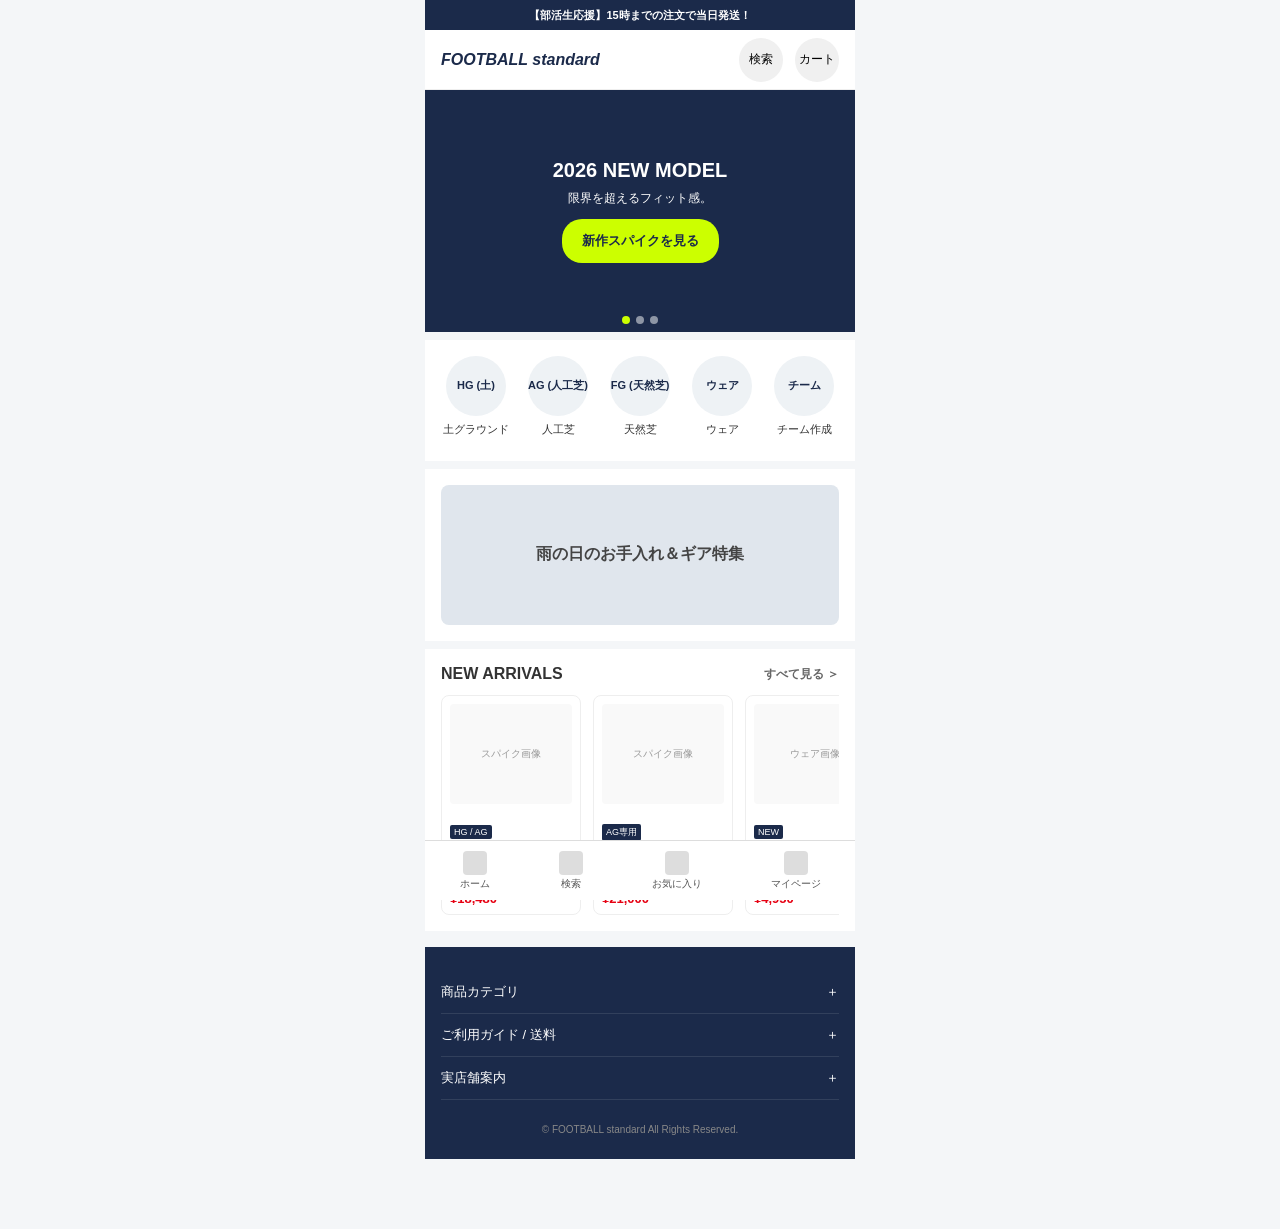
==== index.html @ c72a5ce6 "first commit" ====
<!DOCTYPE html>
<html lang="ja">
<head>
  <meta charset="UTF-8">
  <meta name="viewport" content="width=device-width, initial-scale=1.0">
  <title>FOOTBALL standard - トップページワイヤーフレーム</title>
  <link rel="stylesheet" href="css/style.css">
  <script src="js/script.js" defer></script>
</head>
<body>

  <!-- 1. アナウンスバー -->
  <div class="announcement-bar">
    【部活生応援】15時までの注文で当日発送！
  </div>

  <!-- 2. ヘッダー -->
  <header class="header">
    <div class="header-logo">FOOTBALL standard</div>
    <div class="header-icons">
      <button class="icon-btn">検索</button>
      <button class="icon-btn">カート</button>
    </div>
  </header>

  <!-- 3. ヒーローエリア (メインスライダー) -->
  <section class="hero">
    <h2>2026 NEW MODEL</h2>
    <p style="font-size: 12px; margin-bottom: 12px;">限界を超えるフィット感。</p>
    <a href="#" class="hero-btn">新作スパイクを見る</a>
    <div class="hero-dots">
      <div class="dot active"></div>
      <div class="dot"></div>
      <div class="dot"></div>
    </div>
  </section>

  <!-- 4. グラフィカルナビ (クイックアクセス) -->
  <section class="section">
    <div class="quick-nav">
      <div class="nav-item">
        <div class="nav-icon">HG (土)</div>
        <div class="nav-label">土グラウンド</div>
      </div>
      <div class="nav-item">
        <div class="nav-icon">AG (人工芝)</div>
        <div class="nav-label">人工芝</div>
      </div>
      <div class="nav-item">
        <div class="nav-icon">FG (天然芝)</div>
        <div class="nav-label">天然芝</div>
      </div>
      <div class="nav-item">
        <div class="nav-icon">ウェア</div>
        <div class="nav-label">ウェア</div>
      </div>
      <div class="nav-item">
        <div class="nav-icon">チーム</div>
        <div class="nav-label">チーム作成</div>
      </div>
    </div>
  </section>

  <!-- 5. 特集バナー -->
  <section class="section">
    <div class="banner">
      雨の日のお手入れ＆ギア特集
    </div>
  </section>

  <!-- 6. 新着商品 (カルーセル) -->
  <section class="section">
    <div class="section-title">
      NEW ARRIVALS
      <span>すべて見る ＞</span>
    </div>
    <div class="product-carousel">
      <!-- カードの見切れ（チラ見せ）演出でスライドを促進 -->
      <div class="product-card">
        <div class="product-img">スパイク画像</div>
        <span class="tag">HG / AG</span>
        <div class="product-name">スピードプロ 2026</div>
        <div class="product-price">¥18,480</div>
      </div>
      <div class="product-card">
        <div class="product-img">スパイク画像</div>
        <span class="tag">AG専用</span>
        <div class="product-name">コントロール エリート</div>
        <div class="product-price">¥21,000</div>
      </div>
      <div class="product-card">
        <div class="product-img">ウェア画像</div>
        <span class="tag">NEW</span>
        <div class="product-name">トレーニングプラシャツ</div>
        <div class="product-price">¥4,950</div>
      </div>
    </div>
  </section>

  <!-- 10. フッター -->
  <footer class="footer">
    <div class="footer-item">商品カテゴリ <span>＋</span></div>
    <div class="footer-item">ご利用ガイド / 送料 <span>＋</span></div>
    <div class="footer-item">実店舗案内 <span>＋</span></div>
    <div class="copyright">
      &copy; FOOTBALL standard All Rights Reserved.
    </div>
  </footer>

  <!-- 11. ボトムナビ (固定表示) -->
  <nav class="bottom-nav">
    <div class="bottom-nav-item">
      <div class="bottom-nav-icon"></div>
      ホーム
    </div>
    <div class="bottom-nav-item">
      <div class="bottom-nav-icon"></div>
      検索
    </div>
    <div class="bottom-nav-item">
      <div class="bottom-nav-icon"></div>
      お気に入り
    </div>
    <div class="bottom-nav-item">
      <div class="bottom-nav-icon"></div>
      マイページ
    </div>
  </nav>
</body>
</html>
---- css/style.css ----
/* 全体設定 */
    * {
      box-sizing: border-box;
      margin: 0;
      padding: 0;
    }
    body {
      font-family: -apple-system, BlinkMacSystemFont, "Segoe UI", Roboto, sans-serif;
      background-color: #f4f6f8;
      color: #333;
      padding-bottom: 70px; /* ボトムナビの高さ分の余白（必須） */
      max-width: 430px; /* スマホ画面幅の上限固定 */
      margin-left: auto;
      margin-right: auto;
    }
    a {
      text-decoration: none;
      color: inherit;
    }

    /* 1. アナウンスバー (高さ:約30px) */
    .announcement-bar {
      height: 30px;
      background-color: #1b2a4a;
      color: #fff;
      font-size: 11px;
      display: flex;
      align-items: center;
      justify-content: center;
      font-weight: bold;
    }

    /* 2. ヘッダー (高さ:60px・固定追従) */
    .header {
      height: 60px;
      background-color: #fff;
      border-bottom: 1px solid #eee;
      display: flex;
      align-items: center;
      justify-content: space-between;
      padding: 0 16px;
      position: sticky;
      top: 0;
      z-index: 100;
    }
    .header-logo {
      font-weight: 900;
      font-size: 16px;
      color: #1b2a4a;
      font-style: italic;
    }
    .header-icons {
      display: flex;
      gap: 12px;
    }
    /* タップ領域44px以上を確保するボタン */
    .icon-btn {
      width: 44px;
      height: 44px;
      background-color: #f0f0f0;
      border-radius: 50%;
      display: flex;
      align-items: center;
      justify-content: center;
      font-size: 12px;
      border: none;
      cursor: pointer;
    }

    /* 3. ヒーローエリア (アスペクト比 16:9 / 高さ:約220px) */
    .hero {
      width: 100%;
      aspect-ratio: 16 / 9;
      background-color: #1b2a4a;
      color: #fff;
      display: flex;
      flex-direction: column;
      align-items: center;
      justify-content: center;
      position: relative;
      text-align: center;
      padding: 16px;
    }
    .hero h2 {
      font-size: 20px;
      margin-bottom: 8px;
    }
    .hero-btn {
      background-color: #ccff00;
      color: #1b2a4a;
      font-weight: bold;
      padding: 10px 20px;
      border-radius: 20px;
      font-size: 13px;
      min-height: 44px;
      display: inline-flex;
      align-items: center;
    }
    /* インジケーター（ドット） */
    .hero-dots {
      position: absolute;
      bottom: 8px;
      display: flex;
      gap: 6px;
    }
    .dot {
      width: 8px;
      height: 8px;
      background-color: rgba(255,255,255,0.5);
      border-radius: 50%;
    }
    .dot.active {
      background-color: #ccff00;
    }

    /* 共通セクションスタイル */
    .section {
      padding: 16px;
      background-color: #fff;
      margin-top: 8px;
    }
    .section-title {
      font-size: 16px;
      font-weight: bold;
      margin-bottom: 12px;
      display: flex;
      justify-content: space-between;
      align-items: flex-end;
    }
    .section-title span {
      font-size: 12px;
      color: #666;
    }

    /* 4. グラフィカルナビ (横スクロール / 高さ:約90px) */
    .quick-nav {
      display: flex;
      gap: 12px;
      overflow-x: auto;
      padding-bottom: 8px;
      scrollbar-width: none; /* スクロールバー非表示 */
    }
    .nav-item {
      flex: 0 0 70px;
      text-align: center;
    }
    .nav-icon {
      width: 60px;
      height: 60px;
      background-color: #eef2f5;
      border-radius: 50%;
      margin: 0 auto 6px;
      display: flex;
      align-items: center;
      justify-content: center;
      font-size: 11px;
      font-weight: bold;
      color: #1b2a4a;
    }
    .nav-label {
      font-size: 11px;
    }

    /* 5. 特集バナー (高さ:約140px) */
    .banner {
      width: 100%;
      height: 140px;
      background-color: #e0e6ed;
      border-radius: 8px;
      display: flex;
      align-items: center;
      justify-content: center;
      font-weight: bold;
      color: #444;
    }

    /* 6. 新着商品・カルーセル (カードサイズ: 140px × 220px) */
    .product-carousel {
      display: flex;
      gap: 12px;
      overflow-x: auto;
      scrollbar-width: none;
    }
    .product-card {
      flex: 0 0 140px;
      height: 220px;
      border: 1px solid #eee;
      border-radius: 8px;
      padding: 8px;
      display: flex;
      flex-direction: column;
      justify-content: space-between;
      background-color: #fff;
    }
    .product-img {
      width: 100%;
      height: 100px;
      background-color: #f9f9f9;
      border-radius: 4px;
      display: flex;
      align-items: center;
      justify-content: center;
      font-size: 10px;
      color: #999;
    }
    .tag {
      font-size: 9px;
      background-color: #1b2a4a;
      color: #fff;
      padding: 2px 4px;
      border-radius: 2px;
      align-self: flex-start;
      margin: 4px 0;
    }
    .product-name {
      font-size: 11px;
      font-weight: bold;
      line-height: 1.3;
    }
    .product-price {
      font-size: 13px;
      color: #e60012;
      font-weight: bold;
    }

    /* 10. フッター (高さ可变・アコーディオン想定) */
    .footer {
      background-color: #1b2a4a;
      color: #fff;
      padding: 24px 16px;
      margin-top: 16px;
    }
    .footer-item {
      padding: 12px 0;
      border-bottom: 1px solid rgba(255,255,255,0.1);
      font-size: 13px;
      display: flex;
      justify-content: space-between;
    }
    .copyright {
      text-align: center;
      font-size: 10px;
      color: #888;
      margin-top: 24px;
    }

    /* 11. ボトムナビ (高さ:60px・最下部固定) */
    .bottom-nav {
      position: fixed;
      bottom: 0;
      left: 50%;
      transform: translateX(-50%);
      width: 100%;
      max-width: 430px;
      height: 60px;
      background-color: #fff;
      border-top: 1px solid #ddd;
      display: flex;
      justify-content: space-around;
      align-items: center;
      z-index: 1000;
    }
    .bottom-nav-item {
      display: flex;
      flex-direction: column;
      align-items: center;
      font-size: 10px;
      color: #555;
    }
    .bottom-nav-icon {
      width: 24px;
      height: 24px;
      background-color: #ddd;
      border-radius: 4px;
      margin-bottom: 2px;
    }
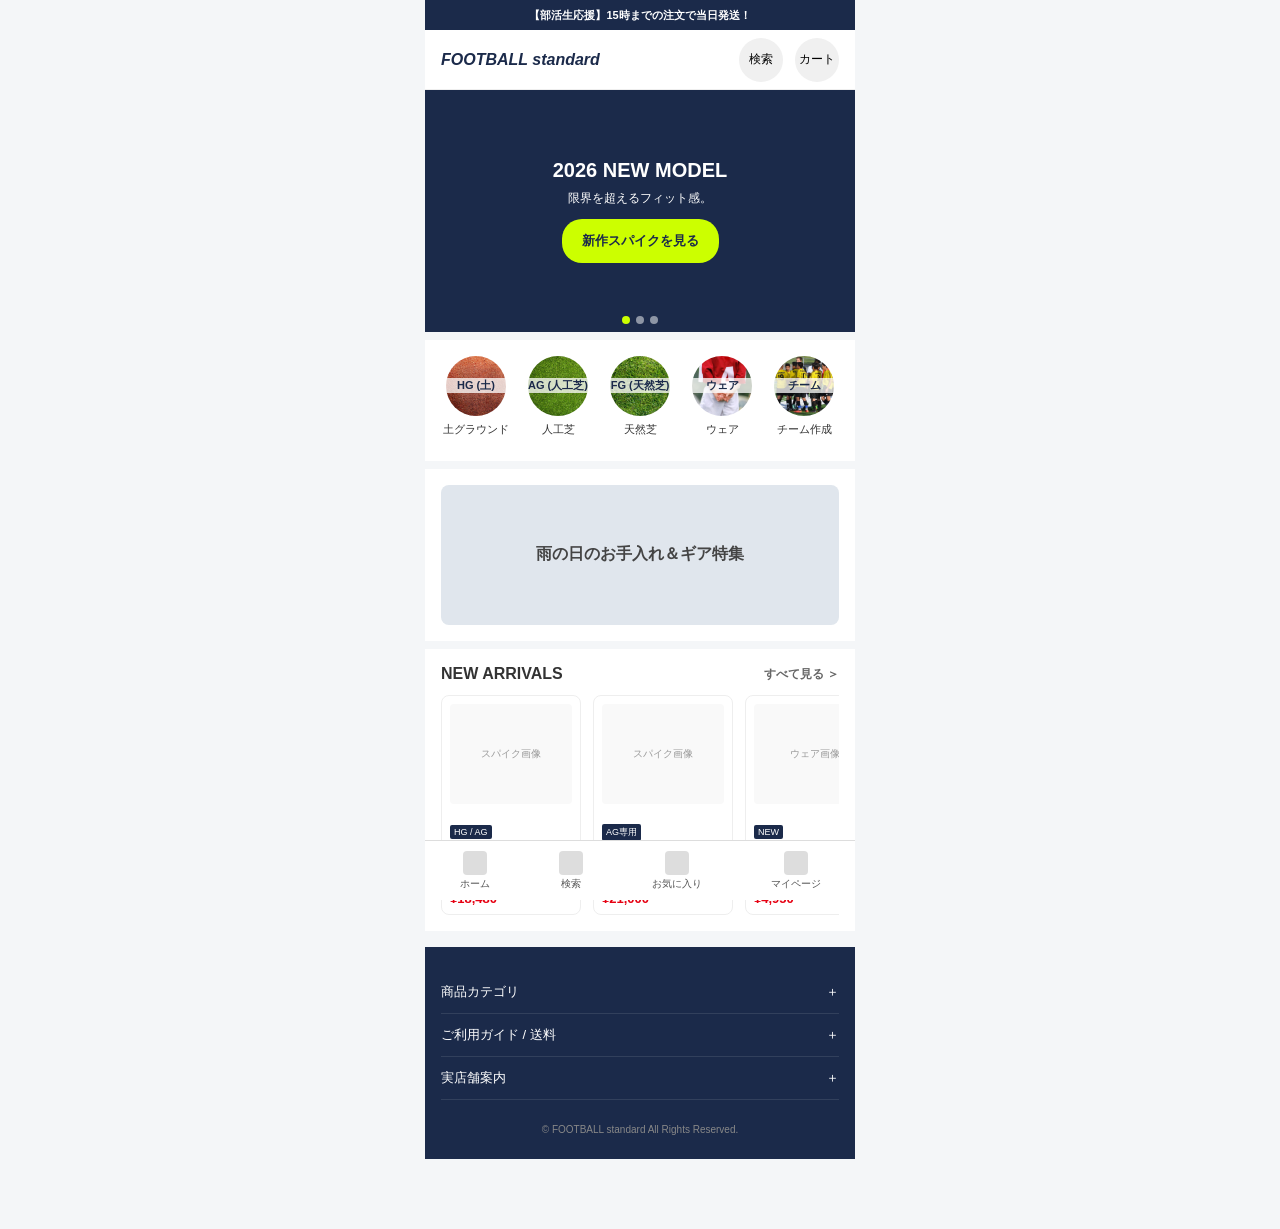
==== commit 15903bea: "nav-icon背景画像を設定・文字の背景色を追加" ====
--- a/index.html
+++ b/index.html
@@ -39,23 +39,24 @@
   <section class="section">
     <div class="quick-nav">
       <div class="nav-item">
-        <div class="nav-icon">HG (土)</div>
+        <!-- 追記 nav-icon1-5 20260911 -->
+        <div class="nav-icon nav-icon1"><span>HG (土)</span></div>
         <div class="nav-label">土グラウンド</div>
       </div>
       <div class="nav-item">
-        <div class="nav-icon">AG (人工芝)</div>
+        <div class="nav-icon nav-icon2"><span>AG (人工芝)</span></div>
         <div class="nav-label">人工芝</div>
       </div>
       <div class="nav-item">
-        <div class="nav-icon">FG (天然芝)</div>
+        <div class="nav-icon nav-icon3"><span>FG (天然芝)</span></div>
         <div class="nav-label">天然芝</div>
       </div>
       <div class="nav-item">
-        <div class="nav-icon">ウェア</div>
+        <div class="nav-icon nav-icon4"><span>ウェア</span></div>
         <div class="nav-label">ウェア</div>
       </div>
       <div class="nav-item">
-        <div class="nav-icon">チーム</div>
+        <div class="nav-icon nav-icon5"><span>チーム</span></div>
         <div class="nav-label">チーム作成</div>
       </div>
     </div>
--- a/css/style.css
+++ b/css/style.css
@@ -1,276 +1,341 @@
     /* 全体設定 */
     * {
-      box-sizing: border-box;
-      margin: 0;
-      padding: 0;
-    }
+        box-sizing: border-box;
+        margin: 0;
+        padding: 0;
+    }
+
     body {
-      font-family: -apple-system, BlinkMacSystemFont, "Segoe UI", Roboto, sans-serif;
-      background-color: #f4f6f8;
-      color: #333;
-      padding-bottom: 70px; /* ボトムナビの高さ分の余白（必須） */
-      max-width: 430px; /* スマホ画面幅の上限固定 */
-      margin-left: auto;
-      margin-right: auto;
-    }
+        font-family: -apple-system, BlinkMacSystemFont, "Segoe UI", Roboto, sans-serif;
+        background-color: #f4f6f8;
+        color: #333;
+        padding-bottom: 70px;
+        /* ボトムナビの高さ分の余白（必須） */
+        max-width: 430px;
+        /* スマホ画面幅の上限固定 */
+        margin-left: auto;
+        margin-right: auto;
+    }
+
     a {
-      text-decoration: none;
-      color: inherit;
+        text-decoration: none;
+        color: inherit;
     }
 
     /* 1. アナウンスバー (高さ:約30px) */
     .announcement-bar {
-      height: 30px;
-      background-color: #1b2a4a;
-      color: #fff;
-      font-size: 11px;
-      display: flex;
-      align-items: center;
-      justify-content: center;
-      font-weight: bold;
+        height: 30px;
+        background-color: #1b2a4a;
+        color: #fff;
+        font-size: 11px;
+        display: flex;
+        align-items: center;
+        justify-content: center;
+        font-weight: bold;
     }
 
     /* 2. ヘッダー (高さ:60px・固定追従) */
     .header {
-      height: 60px;
-      background-color: #fff;
-      border-bottom: 1px solid #eee;
-      display: flex;
-      align-items: center;
-      justify-content: space-between;
-      padding: 0 16px;
-      position: sticky;
-      top: 0;
-      z-index: 100;
-    }
+        height: 60px;
+        background-color: #fff;
+        border-bottom: 1px solid #eee;
+        display: flex;
+        align-items: center;
+        justify-content: space-between;
+        padding: 0 16px;
+        position: sticky;
+        top: 0;
+        z-index: 100;
+    }
+
     .header-logo {
-      font-weight: 900;
-      font-size: 16px;
-      color: #1b2a4a;
-      font-style: italic;
-    }
+        font-weight: 900;
+        font-size: 16px;
+        color: #1b2a4a;
+        font-style: italic;
+    }
+
     .header-icons {
-      display: flex;
-      gap: 12px;
-    }
+        display: flex;
+        gap: 12px;
+    }
+
     /* タップ領域44px以上を確保するボタン */
     .icon-btn {
-      width: 44px;
-      height: 44px;
-      background-color: #f0f0f0;
-      border-radius: 50%;
-      display: flex;
-      align-items: center;
-      justify-content: center;
-      font-size: 12px;
-      border: none;
-      cursor: pointer;
+        width: 44px;
+        height: 44px;
+        background-color: #f0f0f0;
+        border-radius: 50%;
+        display: flex;
+        align-items: center;
+        justify-content: center;
+        font-size: 12px;
+        border: none;
+        cursor: pointer;
     }
 
     /* 3. ヒーローエリア (アスペクト比 16:9 / 高さ:約220px) */
     .hero {
-      width: 100%;
-      aspect-ratio: 16 / 9;
-      background-color: #1b2a4a;
-      color: #fff;
-      display: flex;
-      flex-direction: column;
-      align-items: center;
-      justify-content: center;
-      position: relative;
-      text-align: center;
-      padding: 16px;
-    }
+        width: 100%;
+        aspect-ratio: 16 / 9;
+        background-color: #1b2a4a;
+        color: #fff;
+        display: flex;
+        flex-direction: column;
+        align-items: center;
+        justify-content: center;
+        position: relative;
+        text-align: center;
+        padding: 16px;
+    }
+
     .hero h2 {
-      font-size: 20px;
-      margin-bottom: 8px;
-    }
+        font-size: 20px;
+        margin-bottom: 8px;
+    }
+
     .hero-btn {
-      background-color: #ccff00;
-      color: #1b2a4a;
-      font-weight: bold;
-      padding: 10px 20px;
-      border-radius: 20px;
-      font-size: 13px;
-      min-height: 44px;
-      display: inline-flex;
-      align-items: center;
-    }
+        background-color: #ccff00;
+        color: #1b2a4a;
+        font-weight: bold;
+        padding: 10px 20px;
+        border-radius: 20px;
+        font-size: 13px;
+        min-height: 44px;
+        display: inline-flex;
+        align-items: center;
+    }
+
     /* インジケーター（ドット） */
     .hero-dots {
-      position: absolute;
-      bottom: 8px;
-      display: flex;
-      gap: 6px;
-    }
+        position: absolute;
+        bottom: 8px;
+        display: flex;
+        gap: 6px;
+    }
+
     .dot {
-      width: 8px;
-      height: 8px;
-      background-color: rgba(255,255,255,0.5);
-      border-radius: 50%;
-    }
+        width: 8px;
+        height: 8px;
+        background-color: rgba(255, 255, 255, 0.5);
+        border-radius: 50%;
+    }
+
     .dot.active {
-      background-color: #ccff00;
+        background-color: #ccff00;
     }
 
     /* 共通セクションスタイル */
     .section {
-      padding: 16px;
-      background-color: #fff;
-      margin-top: 8px;
-    }
+        padding: 16px;
+        background-color: #fff;
+        margin-top: 8px;
+    }
+
     .section-title {
-      font-size: 16px;
-      font-weight: bold;
-      margin-bottom: 12px;
-      display: flex;
-      justify-content: space-between;
-      align-items: flex-end;
-    }
+        font-size: 16px;
+        font-weight: bold;
+        margin-bottom: 12px;
+        display: flex;
+        justify-content: space-between;
+        align-items: flex-end;
+    }
+
     .section-title span {
-      font-size: 12px;
-      color: #666;
+        font-size: 12px;
+        color: #666;
     }
 
     /* 4. グラフィカルナビ (横スクロール / 高さ:約90px) */
     .quick-nav {
-      display: flex;
-      gap: 12px;
-      overflow-x: auto;
-      padding-bottom: 8px;
-      scrollbar-width: none; /* スクロールバー非表示 */
-    }
+        display: flex;
+        gap: 12px;
+        overflow-x: auto;
+        padding-bottom: 8px;
+        scrollbar-width: none;
+        /* スクロールバー非表示 */
+    }
+
     .nav-item {
-      flex: 0 0 70px;
-      text-align: center;
-    }
+        flex: 0 0 70px;
+        text-align: center;
+    }
+
     .nav-icon {
-      width: 60px;
-      height: 60px;
-      background-color: #eef2f5;
-      border-radius: 50%;
-      margin: 0 auto 6px;
-      display: flex;
-      align-items: center;
-      justify-content: center;
-      font-size: 11px;
-      font-weight: bold;
-      color: #1b2a4a;
-    }
+        width: 60px;
+        height: 60px;
+        background-color: #eef2f5;
+        border-radius: 50%;
+        margin: 0 auto 6px;
+        display: flex;
+        align-items: center;
+        justify-content: center;
+        font-size: 11px;
+        font-weight: bold;
+        color: #1b2a4a;
+    }
+
+    /* 追記 .nav-icon1-5 20260911 ※165行は文字の縁取りを試したが不採用とした*/
+    .nav-icon span {
+        background-color: rgba(255, 255, 255, 0.75);
+        width: 100%;
+    }
+
+    .nav-icon1 {
+        background-image: url("../images/nav-icon1.jpg");
+        background-size: cover;
+        color: #1b2a4a;
+        /* -webkit-text-stroke:0.5px #000000; */
+    }
+
+    .nav-icon2 {
+        background-image: url("../images/nav-icon2.jpg");
+        background-size: cover;
+        color: #1b2a4a;
+    }
+
+    .nav-icon3 {
+        background-image: url("../images/nav-icon3.jpg");
+        background-size: cover;
+        color: #1b2a4a;
+    }
+
+    .nav-icon4 {
+        background-image: url("../images/nav-icon4.jpg");
+        background-size: cover;
+        background-position: center;
+        color: #1b2a4a;
+    }
+
+    .nav-icon5 {
+        background-image: url("../images/nav-icon5.jpg");
+        background-size: cover;
+        color: #1b2a4a;
+    }
+
     .nav-label {
-      font-size: 11px;
+        font-size: 11px;
     }
 
     /* 5. 特集バナー (高さ:約140px) */
     .banner {
-      width: 100%;
-      height: 140px;
-      background-color: #e0e6ed;
-      border-radius: 8px;
-      display: flex;
-      align-items: center;
-      justify-content: center;
-      font-weight: bold;
-      color: #444;
+        width: 100%;
+        height: 140px;
+        background-color: #e0e6ed;
+        border-radius: 8px;
+        display: flex;
+        align-items: center;
+        justify-content: center;
+        font-weight: bold;
+        color: #444;
     }
 
     /* 6. 新着商品・カルーセル (カードサイズ: 140px × 220px) */
     .product-carousel {
-      display: flex;
-      gap: 12px;
-      overflow-x: auto;
-      scrollbar-width: none;
-    }
+        display: flex;
+        gap: 12px;
+        overflow-x: auto;
+        scrollbar-width: none;
+    }
+
     .product-card {
-      flex: 0 0 140px;
-      height: 220px;
-      border: 1px solid #eee;
-      border-radius: 8px;
-      padding: 8px;
-      display: flex;
-      flex-direction: column;
-      justify-content: space-between;
-      background-color: #fff;
-    }
+        flex: 0 0 140px;
+        height: 220px;
+        border: 1px solid #eee;
+        border-radius: 8px;
+        padding: 8px;
+        display: flex;
+        flex-direction: column;
+        justify-content: space-between;
+        background-color: #fff;
+    }
+
     .product-img {
-      width: 100%;
-      height: 100px;
-      background-color: #f9f9f9;
-      border-radius: 4px;
-      display: flex;
-      align-items: center;
-      justify-content: center;
-      font-size: 10px;
-      color: #999;
-    }
+        width: 100%;
+        height: 100px;
+        background-color: #f9f9f9;
+        border-radius: 4px;
+        display: flex;
+        align-items: center;
+        justify-content: center;
+        font-size: 10px;
+        color: #999;
+    }
+
     .tag {
-      font-size: 9px;
-      background-color: #1b2a4a;
-      color: #fff;
-      padding: 2px 4px;
-      border-radius: 2px;
-      align-self: flex-start;
-      margin: 4px 0;
-    }
+        font-size: 9px;
+        background-color: #1b2a4a;
+        color: #fff;
+        padding: 2px 4px;
+        border-radius: 2px;
+        align-self: flex-start;
+        margin: 4px 0;
+    }
+
     .product-name {
-      font-size: 11px;
-      font-weight: bold;
-      line-height: 1.3;
-    }
+        font-size: 11px;
+        font-weight: bold;
+        line-height: 1.3;
+    }
+
     .product-price {
-      font-size: 13px;
-      color: #e60012;
-      font-weight: bold;
+        font-size: 13px;
+        color: #e60012;
+        font-weight: bold;
     }
 
     /* 10. フッター (高さ可变・アコーディオン想定) */
     .footer {
-      background-color: #1b2a4a;
-      color: #fff;
-      padding: 24px 16px;
-      margin-top: 16px;
-    }
+        background-color: #1b2a4a;
+        color: #fff;
+        padding: 24px 16px;
+        margin-top: 16px;
+    }
+
     .footer-item {
-      padding: 12px 0;
-      border-bottom: 1px solid rgba(255,255,255,0.1);
-      font-size: 13px;
-      display: flex;
-      justify-content: space-between;
-    }
+        padding: 12px 0;
+        border-bottom: 1px solid rgba(255, 255, 255, 0.1);
+        font-size: 13px;
+        display: flex;
+        justify-content: space-between;
+    }
+
     .copyright {
-      text-align: center;
-      font-size: 10px;
-      color: #888;
-      margin-top: 24px;
+        text-align: center;
+        font-size: 10px;
+        color: #888;
+        margin-top: 24px;
     }
 
     /* 11. ボトムナビ (高さ:60px・最下部固定) */
     .bottom-nav {
-      position: fixed;
-      bottom: 0;
-      left: 50%;
-      transform: translateX(-50%);
-      width: 100%;
-      max-width: 430px;
-      height: 60px;
-      background-color: #fff;
-      border-top: 1px solid #ddd;
-      display: flex;
-      justify-content: space-around;
-      align-items: center;
-      z-index: 1000;
-    }
+        position: fixed;
+        bottom: 0;
+        left: 50%;
+        transform: translateX(-50%);
+        width: 100%;
+        max-width: 430px;
+        height: 60px;
+        background-color: #fff;
+        border-top: 1px solid #ddd;
+        display: flex;
+        justify-content: space-around;
+        align-items: center;
+        z-index: 1000;
+    }
+
     .bottom-nav-item {
-      display: flex;
-      flex-direction: column;
-      align-items: center;
-      font-size: 10px;
-      color: #555;
-    }
+        display: flex;
+        flex-direction: column;
+        align-items: center;
+        font-size: 10px;
+        color: #555;
+    }
+
     .bottom-nav-icon {
-      width: 24px;
-      height: 24px;
-      background-color: #ddd;
-      border-radius: 4px;
-      margin-bottom: 2px;
-    }
+        width: 24px;
+        height: 24px;
+        background-color: #ddd;
+        border-radius: 4px;
+        margin-bottom: 2px;
+    }
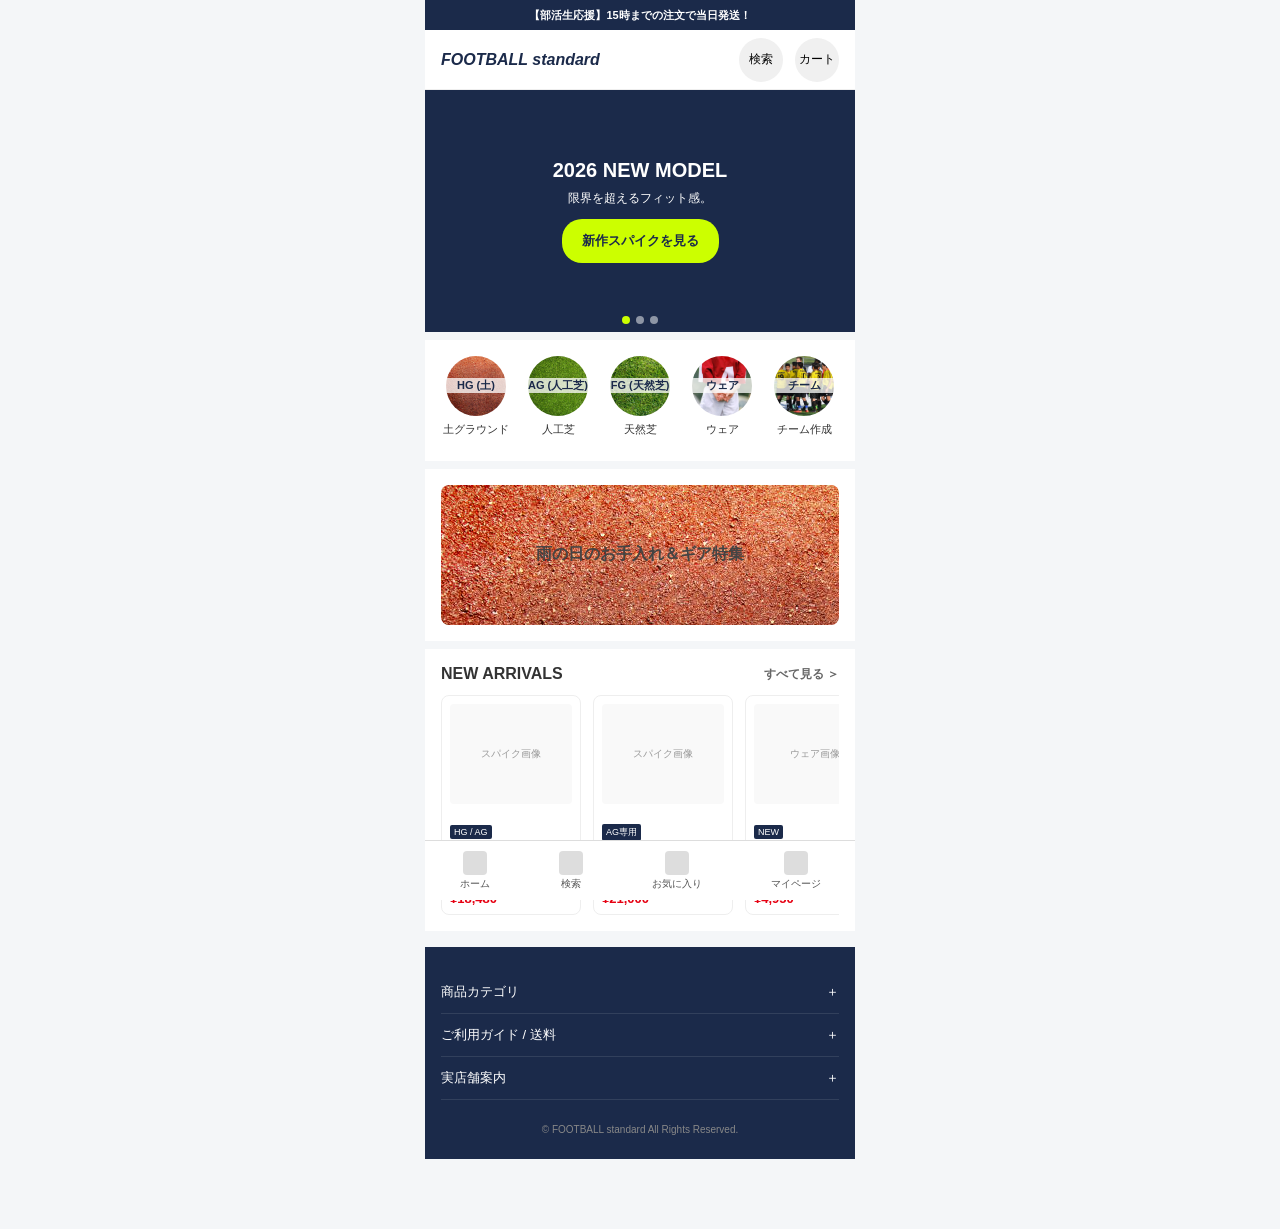
==== commit 35169f84: "バナー背景を変更" ====
--- a/index.html
+++ b/index.html
@@ -127,5 +127,54 @@
       マイページ
     </div>
   </nav>
+  <!-- 20260912追加　検索アイコン -->
+<!-- 検索全画面モーダル -->
+<div id="search-modal" class="search-modal">
+  <div class="search-modal-content">
+    <div class="search-header">
+      <div class="search-input-wrapper">
+        <input type="text" id="modal-search-input" placeholder="スパイク、ウェア、HG/AGなどから探す..." autocomplete="off">
+        <button id="clear-search-btn" class="clear-btn">&times;</button>
+      </div>
+      <button id="close-search-btn" class="close-btn">キャンセル</button>
+    </div>
+
+    <!-- よく検索されているキーワード（クイック検索） -->
+    <div class="search-suggestions">
+      <p class="suggestion-title">人気の検索キーワード</p>
+      <div class="keyword-tags">
+        <span class="tag-item">HG スパイク</span>
+        <span class="tag-item">AG 人工芝</span>
+        <span class="tag-item">ナイキ</span>
+        <span class="tag-item">部活生応援</span>
+        <span class="tag-item">GKグローブ</span>
+      </div>
+    </div>
+  </div>
+</div>
+<!-- 20260912 カートアイコン機能追加 -->
+<!-- カートドロワー（サイドバー） -->
+<div id="cart-overlay" class="cart-overlay"></div>
+
+<div id="cart-drawer" class="cart-drawer">
+  <div class="cart-header">
+    <h3>ショッピングカート (<span id="cart-count">0</span>)</h3>
+    <button id="close-cart-btn" class="close-btn">&times;</button>
+  </div>
+
+  <!-- カート内商品リストエリア -->
+  <div id="cart-items" class="cart-items">
+    <p class="empty-msg">カートに商品が入っていません。</p>
+  </div>
+
+  <!-- フッター：合計金額＆購入手続きボタン -->
+  <div class="cart-footer">
+    <div class="cart-total-row">
+      <span>小計（税込）</span>
+      <span id="cart-total-price">¥0</span>
+    </div>
+    <button id="checkout-btn" class="checkout-btn" disabled>ご購入手続きへ進む</button>
+  </div>
+</div>
 </body>
 </html>
--- a/css/style.css
+++ b/css/style.css
@@ -221,7 +221,9 @@
     .banner {
         width: 100%;
         height: 140px;
-        background-color: #e0e6ed;
+        /* background-color: #e0e6ed; */
+        /* ↓2026/10/8追記 */
+        background-image: url(../images/nav-icon1.jpg);
         border-radius: 8px;
         display: flex;
         align-items: center;
@@ -338,4 +340,252 @@
         background-color: #ddd;
         border-radius: 4px;
         margin-bottom: 2px;
-    }+    }
+/* 20260912追加　検索アイコン */
+/* 検索モーダル全体の非表示・スタイル */
+.search-modal {
+  position: fixed;
+  top: 0;
+  left: 0;
+  width: 100%;
+  height: 100%;
+  background-color: rgba(255, 255, 255, 0.98);
+  z-index: 2000;
+  opacity: 0;
+  visibility: hidden;
+  transition: opacity 0.2s ease, visibility 0.2s ease;
+}
+
+/* 表示時のクラス */
+.search-modal.active {
+  opacity: 1;
+  visibility: visible;
+}
+
+.search-modal-content {
+  max-width: 600px;
+  margin: 0 auto;
+  padding: 16px;
+}
+
+/* 検索入力ヘッダー */
+.search-header {
+  display: flex;
+  align-items: center;
+  gap: 12px;
+}
+
+.search-input-wrapper {
+  flex: 1;
+  position: relative;
+  display: flex;
+  align-items: center;
+}
+
+#modal-search-input {
+  width: 100%;
+  height: 44px;
+  padding: 0 36px 0 16px;
+  border: 2px solid #1b2a4a;
+  border-radius: 22px;
+  font-size: 14px;
+  outline: none;
+}
+
+.clear-btn {
+  position: absolute;
+  right: 12px;
+  background: none;
+  border: none;
+  font-size: 18px;
+  color: #999;
+  cursor: pointer;
+  display: none; /* 入力時のみ表示 */
+}
+
+.close-btn {
+  background: none;
+  border: none;
+  color: #1b2a4a;
+  font-weight: bold;
+  font-size: 14px;
+  cursor: pointer;
+  white-space: nowrap;
+}
+
+/* おすすめキーワードタグ */
+.search-suggestions {
+  margin-top: 24px;
+}
+
+.suggestion-title {
+  font-size: 12px;
+  color: #666;
+  font-weight: bold;
+  margin-bottom: 12px;
+}
+
+.keyword-tags {
+  display: flex;
+  flex-wrap: wrap;
+  gap: 8px;
+}
+
+.tag-item {
+  background-color: #f0f2f5;
+  color: #1b2a4a;
+  font-size: 12px;
+  padding: 6px 14px;
+  border-radius: 16px;
+  cursor: pointer;
+  font-weight: 500;
+}
+
+.tag-item:hover {
+  background-color: #1b2a4a;
+  color: #fff;
+}
+
+/* 20260912　カートアイコン機能追加 */
+/* カートのオーバーレイ（背景の暗がり） */
+.cart-overlay {
+  position: fixed;
+  top: 0;
+  left: 0;
+  width: 100%;
+  height: 100%;
+  background: rgba(0, 0, 0, 0.5);
+  z-index: 2000;
+  opacity: 0;
+  visibility: hidden;
+  transition: opacity 0.3s ease, visibility 0.3s ease;
+}
+.cart-overlay.active {
+  opacity: 1;
+  visibility: visible;
+}
+
+/* 右からスライドインするカートドロワー */
+.cart-drawer {
+  position: fixed;
+  top: 0;
+  right: -400px; /* 初期状態は画面外 */
+  width: 100%;
+  max-width: 380px;
+  height: 100%;
+  background-color: #fff;
+  z-index: 2001;
+  display: flex;
+  flex-direction: column;
+  transition: right 0.3s cubic-bezier(0.16, 1, 0.3, 1);
+  box-shadow: -4px 0 16px rgba(0,0,0,0.15);
+}
+.cart-drawer.active {
+  right: 0;
+}
+
+/* カートヘッダー */
+.cart-header {
+  padding: 16px 20px;
+  border-bottom: 1px solid #eee;
+  display: flex;
+  justify-content: space-between;
+  align-items: center;
+}
+.cart-header h3 { font-size: 16px; margin: 0; color: #1b2a4a; }
+
+/* カートアイテム一覧 */
+.cart-items {
+  flex: 1;
+  overflow-y: auto;
+  padding: 20px;
+}
+.empty-msg {
+  text-align: center;
+  color: #888;
+  margin-top: 40px;
+  font-size: 14px;
+}
+
+/* カート内の各商品カード */
+.cart-item {
+  display: flex;
+  gap: 12px;
+  margin-bottom: 16px;
+  padding-bottom: 16px;
+  border-bottom: 1px solid #f0f0f0;
+}
+.cart-item-info { flex: 1; }
+.cart-item-title { font-size: 13px; font-weight: bold; margin-bottom: 4px; color: #333; }
+.cart-item-price { font-size: 13px; color: #1b2a4a; font-weight: bold; }
+
+/* 数量変更コントロール */
+.quantity-controls {
+  display: flex;
+  align-items: center;
+  gap: 8px;
+  margin-top: 8px;
+}
+.qty-btn {
+  width: 24px;
+  height: 24px;
+  border: 1px solid #ccc;
+  background: #fff;
+  border-radius: 4px;
+  cursor: pointer;
+  font-weight: bold;
+}
+.qty-btn:hover { background: #f0f0f0; }
+
+.remove-btn {
+  background: none;
+  border: none;
+  color: #999;
+  font-size: 12px;
+  cursor: pointer;
+  text-decoration: underline;
+  margin-left: auto;
+}
+
+/* フッター＆会計ボタン */
+.cart-footer {
+  padding: 20px;
+  border-top: 1px solid #eee;
+  background: #fdfdfd;
+}
+.cart-total-row {
+  display: flex;
+  justify-content: space-between;
+  font-size: 16px;
+  font-weight: bold;
+  margin-bottom: 16px;
+  color: #1b2a4a;
+}
+.checkout-btn {
+  width: 100%;
+  height: 48px;
+  background-color: #1b2a4a;
+  color: #fff;
+  border: none;
+  border-radius: 24px;
+  font-weight: bold;
+  cursor: pointer;
+  transition: opacity 0.2s;
+}
+.checkout-btn:disabled {
+  background-color: #ccc;
+  cursor: not-allowed;
+}
+
+/* カートバッジ（ヘッダーのアイコン用） */
+.cart-badge {
+  position: absolute;
+  top: -4px;
+  right: -6px;
+  background-color: #e60012;
+  color: #fff;
+  font-size: 10px;
+  font-weight: bold;
+  padding: 2px 6px;
+  border-radius: 10px;
+}
